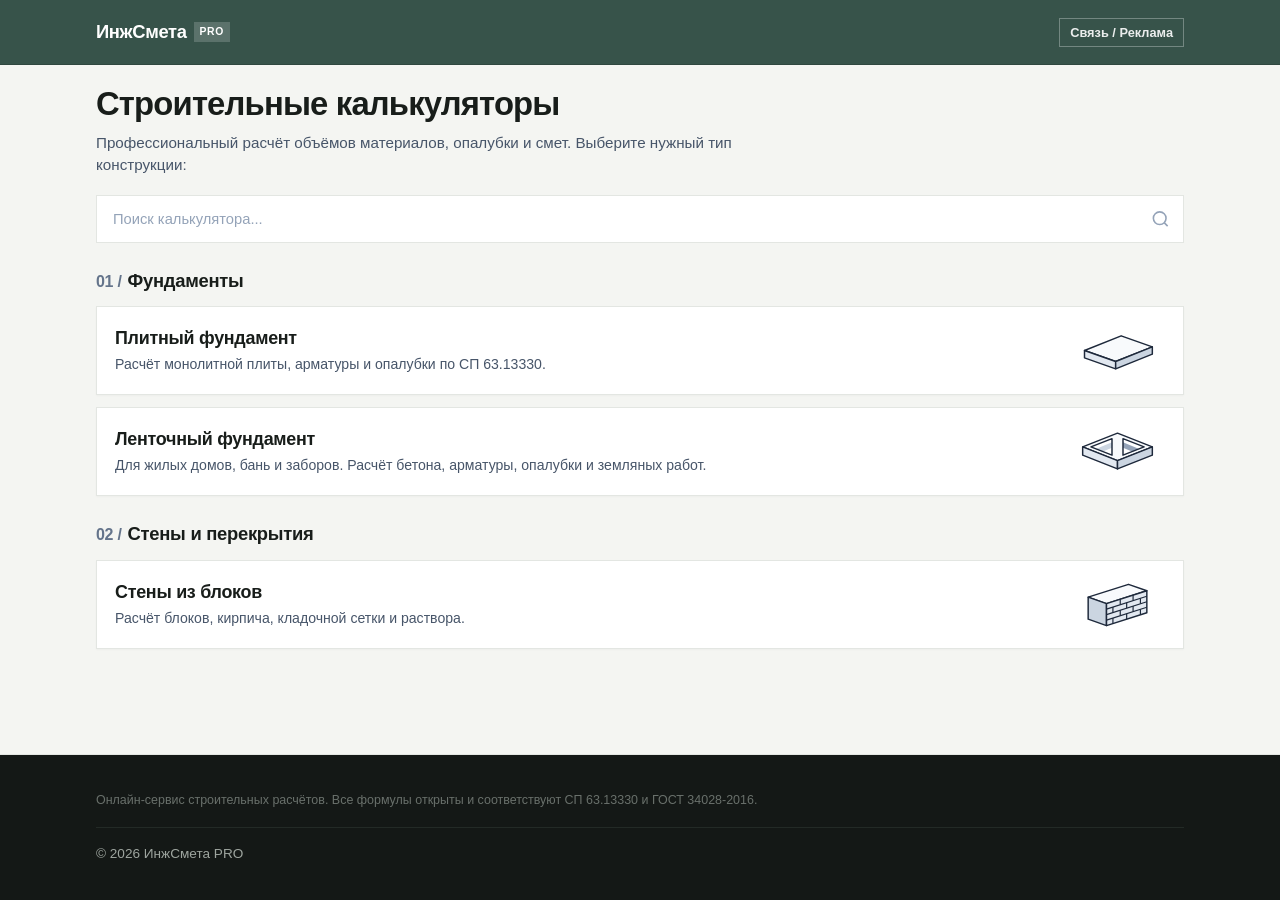
==== construction_calculators⁠/index.html @ cd43826e "в1" ====
<!DOCTYPE html>
<html lang="ru">
<head>
  <meta charset="UTF-8">
  <meta name="viewport" content="width=device-width, initial-scale=1.0">
  <title>ИнжСмета PRO — Профессиональные строительные калькуляторы</title>
  <meta name="description" content="Инженерные калькуляторы расчёта материалов, бетона, арматуры и смет по СП и ГОСТ.">
  <link rel="canonical" href="https://inzhsmeta.ru/">

  <link rel="stylesheet" href="assets/css/base.css">
  <link rel="stylesheet" href="assets/css/layout.css">
  <link rel="stylesheet" href="assets/css/components.css">
</head>
<body>

  <!-- Хедер Slate Green -->
  <header class="site-header">
    <div class="container header-inner">
      <a href="./index.html" class="logo">
        ИнжСмета <span class="logo-badge">PRO</span>
      </a>
      <nav class="header-nav">
        <a href="./contacts.html" class="header-link">Связь / Реклама</a>
      </nav>
    </div>
  </header>

  <main class="site-main">
    <div class="container">
      
      <!-- Заголовок и поиск -->
      <section class="catalog-hero">
        <h1 class="catalog-title">Строительные калькуляторы</h1>
        <p class="catalog-subtitle">
          Профессиональный расчёт объёмов материалов, опалубки и смет. Выберите нужный тип конструкции:
        </p>

        <div class="catalog-search-wrap">
          <input 
            type="search" 
            id="calc-search" 
            class="catalog-search-input" 
            placeholder="Поиск калькулятора..." 
            autocomplete="off"
            aria-label="Поиск строительного калькулятора"
          >
          <svg class="catalog-search-icon" viewBox="0 0 24 24" fill="none" stroke="currentColor" stroke-width="2">
            <circle cx="11" cy="11" r="8"></circle>
            <line x1="21" y1="21" x2="16.65" y2="16.65"></line>
          </svg>
        </div>
      </section>

      <!-- 01 / Фундаменты -->
      <section class="catalog-section" data-group="fundament">
        <h2 class="catalog-group-title"><span class="group-num">01 /</span> Фундаменты</h2>
        <div class="catalog-list">

          <!-- 1. Плитный фундамент (без размерных линий и букв) -->
          <a href="./calculator-fundamenta/calculator-plitnogo-fundamenta/index.html" class="catalog-card">
            <div class="catalog-card-info">
              <h3 class="catalog-card-title">Плитный фундамент</h3>
              <p class="catalog-card-desc">Расчёт монолитной плиты, арматуры и опалубки по СП 63.13330.</p>
            </div>
            <div class="catalog-card-art">
              <svg viewBox="0 0 100 60" class="blueprint-svg">
                <!-- Верхняя плоскость плиты -->
                <polygon points="14,30 54,14 88,26 48,42" fill="#f8fafc" stroke="#1e293b" stroke-width="1.6" stroke-linejoin="round"/>
                <!-- Левый торец -->
                <polygon points="14,30 48,42 48,50 14,38" fill="#e2e8f0" stroke="#1e293b" stroke-width="1.6" stroke-linejoin="round"/>
                <!-- Правый торец (затенённый) -->
                <polygon points="48,42 88,26 88,34 48,50" fill="#cbd5e1" stroke="#1e293b" stroke-width="1.6" stroke-linejoin="round"/>
              </svg>
            </div>
          </a>

          <!-- 2. Ленточный фундамент (монолитный замкнутый контур с перемычкой) -->
          <a href="./404.html" class="catalog-card">
            <div class="catalog-card-info">
              <h3 class="catalog-card-title">Ленточный фундамент</h3>
              <p class="catalog-card-desc">Для жилых домов, бань и заборов. Расчёт бетона, арматуры, опалубки и земляных работ.</p>
            </div>
            <div class="catalog-card-art">
              <svg viewBox="0 0 100 60" class="blueprint-svg">
                <!-- Внутренние задние стенки проёмов -->
                <polygon points="27,27 44,20 44,26 27,33" fill="#cbd5e1"/>
                <polygon points="56,20 73,27 73,33 56,26" fill="#94a3b8"/>
                
                <!-- Верхняя плоскость монолитной ленты с проёмами и перемычкой -->
                <path d="M 12,25 L 50,10 L 88,25 L 50,40 Z 
                         M 21,25 L 44,16 L 44,34 L 21,25 Z 
                         M 56,16 L 79,25 L 56,34 L 56,16 Z" 
                      fill="#f8fafc" stroke="#1e293b" stroke-width="1.6" stroke-linejoin="round" fill-rule="evenodd"/>

                <!-- Внешний левый торец -->
                <polygon points="12,25 50,40 50,49 12,34" fill="#e2e8f0" stroke="#1e293b" stroke-width="1.6" stroke-linejoin="round"/>
                <!-- Внешний правый торец -->
                <polygon points="50,40 88,25 88,34 50,49" fill="#cbd5e1" stroke="#1e293b" stroke-width="1.6" stroke-linejoin="round"/>
              </svg>
            </div>
          </a>

        </div>
      </section>

      <!-- 02 / Стены и перекрытия -->
      <section class="catalog-section" data-group="walls">
        <h2 class="catalog-group-title"><span class="group-num">02 /</span> Стены и перекрытия</h2>
        <div class="catalog-list">

          <!-- 3. Стены из блоков (пропорциональная изометрическая стена с перевязкой) -->
          <a href="./calculator-steny/index.html" class="catalog-card">
            <div class="catalog-card-info">
              <h3 class="catalog-card-title">Стены из блоков</h3>
              <p class="catalog-card-desc">Расчёт блоков, кирпича, кладочной сетки и раствора.</p>
            </div>
            <div class="catalog-card-art">
              <svg viewBox="0 0 100 60" class="blueprint-svg">
                <!-- Верх стены -->
                <polygon points="18,22 62,8 82,15 38,29" fill="#f8fafc" stroke="#1e293b" stroke-width="1.6" stroke-linejoin="round"/>
                
                <!-- Левый торец стены -->
                <polygon points="18,22 38,29 38,53 18,46" fill="#cbd5e1" stroke="#1e293b" stroke-width="1.6" stroke-linejoin="round"/>
                
                <!-- Фасадная грань кладки -->
                <polygon points="38,29 82,15 82,39 38,53" fill="#e2e8f0" stroke="#1e293b" stroke-width="1.6" stroke-linejoin="round"/>

                <!-- Горизонтальные швы кладки -->
                <line x1="38" y1="35" x2="82" y2="21" stroke="#1e293b" stroke-width="1.3"/>
                <line x1="38" y1="41" x2="82" y2="27" stroke="#1e293b" stroke-width="1.3"/>
                <line x1="38" y1="47" x2="82" y2="33" stroke="#1e293b" stroke-width="1.3"/>

                <!-- Вертикальные швы блоков (перевязка вразбежку) -->
                <!-- Ряд 1 -->
                <line x1="53" y1="24.2" x2="53" y2="30.2" stroke="#1e293b" stroke-width="1.3"/>
                <line x1="67" y1="19.7" x2="67" y2="25.7" stroke="#1e293b" stroke-width="1.3"/>
                <!-- Ряд 2 -->
                <line x1="45" y1="32.8" x2="45" y2="38.8" stroke="#1e293b" stroke-width="1.3"/>
                <line x1="60" y1="28" x2="60" y2="34" stroke="#1e293b" stroke-width="1.3"/>
                <line x1="75" y1="23.2" x2="75" y2="29.2" stroke="#1e293b" stroke-width="1.3"/>
                <!-- Ряд 3 -->
                <line x1="53" y1="36.2" x2="53" y2="42.2" stroke="#1e293b" stroke-width="1.3"/>
                <line x1="67" y1="31.7" x2="67" y2="37.7" stroke="#1e293b" stroke-width="1.3"/>
                <!-- Ряд 4 -->
                <line x1="45" y1="44.8" x2="45" y2="50.8" stroke="#1e293b" stroke-width="1.3"/>
                <line x1="60" y1="40" x2="60" y2="46" stroke="#1e293b" stroke-width="1.3"/>
                <line x1="75" y1="35.2" x2="75" y2="41.2" stroke="#1e293b" stroke-width="1.3"/>
              </svg>
            </div>
          </a>

        </div>
      </section>

      <!-- Заглушка поиска -->
      <div id="search-empty" class="alert-box alert-warning" hidden>
        По вашему запросу ничего не найдено. Попробуйте ввести «плита», «лента» или «блоки».
      </div>

    </div>
  </main>

  <footer class="site-footer">
    <div class="container footer-inner">
      <div class="footer-disclaimer">
        Онлайн-сервис строительных расчётов. Все формулы открыты и соответствуют СП 63.13330 и ГОСТ 34028-2016.
      </div>
      <div class="footer-bottom">
        <div>&copy; 2026 ИнжСмета PRO</div>

      
    </div>
  </footer>

  <script>
    const searchInput = document.getElementById('calc-search');
    const cards = document.querySelectorAll('.catalog-card');
    const groups = document.querySelectorAll('.catalog-section');
    const emptyNotice = document.getElementById('search-empty');

    searchInput.addEventListener('input', (e) => {
      const q = e.target.value.trim().toLowerCase();
      let totalVisible = 0;

      groups.forEach(group => {
        let groupVisibleCount = 0;
        const groupCards = group.querySelectorAll('.catalog-card');

        groupCards.forEach(card => {
          const text = (card.querySelector('.catalog-card-title').textContent + ' ' + 
                        card.querySelector('.catalog-card-desc').textContent).toLowerCase();
          const match = text.includes(q);
          card.style.display = match ? 'flex' : 'none';
          if (match) groupVisibleCount++;
        });

        group.style.display = groupVisibleCount > 0 ? 'block' : 'none';
        totalVisible += groupVisibleCount;
      });

      emptyNotice.hidden = (totalVisible > 0);
    });
  </script>

</body>
</html>
---- construction_calculators⁠/assets/css/base.css ----
/**
 * @fileoverview Базовые стили и переменные темы.
 */

:root {
  /* Цветовая палитра со скриншота */
  --color-bg: #f4f5f2;              /* Мягкий тёплый фон страницы */
  --color-surface: #ffffff;         /* Белый цвет карточек */
  --color-surface-hover: #fafbfa;
  --color-border: #e3e6e2;          /* Тонкие границы блоков */
  --color-border-subtle: #edf0ec;   /* Линии внутри таблиц */
  --color-border-focus: #37534a;    /* Фокус инпутов */

  --color-text-main: #181d1a;       /* Основной глубокий цвет текста */
  --color-text-muted: #69706b;      /* Серые подписи и подсказки */
  --color-text-light: #9ea59f;

  /* Акцентный цвет (кнопки, активный выбор) */
  --color-primary: #37534a;         /* Приглушённый хвойно-зелёный */
  --color-primary-hover: #2b423b;
  --color-primary-light: #eef2ef;

  --color-accent: #486b60;

  /* Бейджи букв (L, B, H, M1, S1) */
  --color-badge-bg: #e3e7e4;
  --color-badge-text: #454d48;

  /* Системные статусы */
  --color-danger: #dc2626;
  --color-danger-bg: #fef2f2;
  --color-danger-border: #fecaca;

  --color-warning: #d97706;
  --color-warning-bg: #fffbeb;
  --color-warning-border: #fde68a;

  --color-success: #37534a;
  --color-success-bg: #f0fdf4;
  --color-success-border: #bbf7d0;

  /* Типографика */
  --font-family: -apple-system, BlinkMacSystemFont, "Segoe UI", Roboto, "Helvetica Neue", Arial, sans-serif;
  --font-mono: ui-monospace, SFMono-Regular, Menlo, Monaco, Consolas, monospace;

  /* Полный запрет скруглений (строгая прямоугольная геометрия) */
  --radius-sm: 0px;
  --radius-md: 0px;
  --radius-lg: 0px;

  /* Тени */
  --shadow-sm: 0 1px 2px rgba(0, 0, 0, 0.03);
  --shadow-md: 0 1px 3px rgba(0, 0, 0, 0.03), 0 4px 12px rgba(0, 0, 0, 0.015);
  --shadow-lg: 0 8px 20px -4px rgba(0, 0, 0, 0.03);

  /* Переходы */
  --transition-fast: 0.15s ease;
}



*, *::before, *::after {
  box-sizing: border-box;
  margin: 0;
  padding: 0;
}

html {
  font-size: 16px;
  scroll-behavior: smooth;
  -webkit-text-size-adjust: 100%;
}

body {
  font-family: var(--font-family);
  background-color: var(--color-bg);
  color: var(--color-text-main);
  line-height: 1.5;
  min-height: 100vh;
  display: flex;
  flex-direction: column;
  -webkit-font-smoothing: antialiased;
}

/* Доступность фокуса */
:focus-visible {
  outline: 2px solid var(--color-border-focus);
  outline-offset: 2px;
}

img, svg {
  display: block;
  max-width: 100%;
}

a {
  color: var(--color-primary);
  text-decoration: none;
}

a:hover {
  text-decoration: underline;
}
---- construction_calculators⁠/assets/css/layout.css ----
/**
 * @fileoverview Структурная разметка страниц и контейнеры.
 * Строгая геометрия без скруглений (0px), чистая палитра Slate Green.
 */

.container {
  width: 100%;
  max-width: 1120px;
  margin-left: auto;
  margin-right: auto;
  padding-left: 16px;
  padding-right: 16px;
}

/* ==========================================================================
   Шапка сайта (Глубокий скандинавский Slate Green #37534a)
   ========================================================================== */

.site-header {
  background-color: var(--color-primary); /* Фирменный глубокий зелёный */
  border-bottom: 1px solid rgba(0, 0, 0, 0.15);
  position: sticky;
  top: 0;
  z-index: 50;
}

.header-inner {
  display: flex;
  align-items: center;
  justify-content: space-between;
  height: 54px; /* Компактная высота для экранов смартфонов */
}

/* Логотип */
.logo {
  font-size: 1.15rem;
  font-weight: 800;
  color: #ffffff !important;
  display: inline-flex;
  align-items: center;
  gap: 7px;
  text-decoration: none !important;
  letter-spacing: -0.02em;
}

/* Прямоугольный бейдж PRO */
.logo-badge {
  background-color: rgba(255, 255, 255, 0.18);
  color: #ffffff;
  font-size: 0.65rem;
  font-weight: 700;
  padding: 2px 6px;
  border-radius: 0 !important;
  letter-spacing: 0.06em;
}

/* Ссылка на связь / рекламу справа */
.header-link {
  font-size: 0.8rem;
  font-weight: 600;
  color: rgba(255, 255, 255, 0.9);
  text-decoration: none;
  padding: 6px 10px;
  border: 1px solid rgba(255, 255, 255, 0.3);
  border-radius: 0 !important;
  transition: all var(--transition-fast);
  white-space: nowrap;
}

.header-link:hover {
  background-color: rgba(255, 255, 255, 0.15);
  color: #ffffff;
}

/* Строка возврата под шапкой (← Все калькуляторы) */
.nav-back {
  margin-bottom: 12px;
}

.nav-back a {
  display: inline-flex;
  align-items: center;
  gap: 4px;
  font-size: 0.82rem;
  font-weight: 600;
  color: var(--color-text-muted);
  text-decoration: none;
  transition: color var(--transition-fast);
}

.nav-back a:hover {
  color: var(--color-primary);
}


/* Основной контент */
.site-main {
  flex: 1;
  padding-top: 20px;
  padding-bottom: 48px;
}

/* Хлебные крошки (как над заголовком на макете) */
.breadcrumbs {
  display: flex;
  align-items: center;
  gap: 6px;
  font-size: 0.78rem;
  color: var(--color-text-light);
  margin-bottom: 10px;
}

.breadcrumbs a {
  color: var(--color-text-muted);
  text-decoration: none;
}

.breadcrumbs a:hover {
  color: var(--color-primary);
}

/* Hero-блок (заголовок страницы и описание) */
.hero-section {
  margin-bottom: 20px;
}

.hero-title {
  font-size: 1.6rem;
  font-weight: 800;
  color: var(--color-text-main);
  line-height: 1.2;
  margin-bottom: 8px;
  letter-spacing: -0.025em;
}

.hero-subtitle {
  font-size: 0.92rem;
  color: var(--color-text-muted);
  max-width: 680px;
  line-height: 1.5;
}

/* Подвал (гармоничный тёмно-графитовый оттенок без синевы) */
.site-footer {
  background: #141816;
  color: #9ea59f;
  padding-top: 36px;
  padding-bottom: 36px;
  margin-top: auto;
  font-size: 0.85rem;
  border-top: 1px solid var(--color-border);
}

.footer-inner {
  display: flex;
  flex-direction: column;
  gap: 16px;
}

.footer-disclaimer {
  color: #69706b;
  font-size: 0.78rem;
  line-height: 1.6;
}

.footer-bottom {
  display: flex;
  justify-content: space-between;
  flex-wrap: wrap;
  gap: 12px;
  padding-top: 16px;
  border-top: 1px solid #232a26;
}

.footer-bottom a {
  color: #9ea59f;
  text-decoration: none;
  transition: color var(--transition-fast);
}

.footer-bottom a:hover {
  color: #ffffff;
}

@media (min-width: 768px) {
  .hero-title {
    font-size: 2.1rem;
  }
  .hero-subtitle {
    font-size: 1.05rem;
  }
  .header-inner {
    height: 64px;
  }
}
---- construction_calculators⁠/assets/css/components.css ----
/**
 * @fileoverview Универсальные компоненты: панели, инпуты, кнопки, чипсы, аккордеоны.
 * Строгая геометрия (sharp edges, border-radius: 0), палитра Slate Green.
 */

/* ==========================================================================
   1. Кнопки (.btn)
   ========================================================================== */

.btn {
  display: inline-flex;
  align-items: center;
  justify-content: center;
  min-height: 44px;
  min-width: 44px;
  padding: 10px 20px;
  font-size: 0.95rem;
  font-weight: 600;
  font-family: inherit;
  border-radius: 0 !important;
  border: 1px solid transparent;
  cursor: pointer;
  transition: background var(--transition-fast), border-color var(--transition-fast), box-shadow var(--transition-fast);
  text-decoration: none !important;
  user-select: none;
}

.btn:active {
  transform: scale(0.99);
}

.btn-primary {
  background: var(--color-primary);
  color: #ffffff;
  box-shadow: var(--shadow-sm);
}

.btn-primary:hover {
  background: var(--color-primary-hover);
}

.btn-secondary {
  background: var(--color-surface);
  color: var(--color-text-main);
  border-color: var(--color-border);
}

.btn-secondary:hover {
  background: var(--color-surface-hover);
}

.btn-sm {
  min-height: 38px;
  padding: 6px 14px;
  font-size: 0.85rem;
}

.btn-icon {
  width: 44px;
  height: 44px;
  padding: 0;
}

.btn-remove {
  background: var(--color-danger-bg);
  color: var(--color-danger);
  border: 1px solid var(--color-danger-border);
  font-size: 1.1rem;
}

.btn-remove:hover {
  background: var(--color-danger);
  color: #ffffff;
}

/* ==========================================================================
   2. Карточки и панели (.panel, .card)
   ========================================================================== */

.panel,
.card {
  background: var(--color-surface);
  border: 1px solid var(--color-border);
  border-radius: 0 !important;
  padding: 18px 16px;
  margin-bottom: 16px;
  box-shadow: var(--shadow-sm);
}

.panel-title {
  display: flex;
  align-items: baseline;
  gap: 8px;
  font-size: 1.05rem;
  font-weight: 700;
  margin-bottom: 16px;
  color: var(--color-text-main);
}

.panel-num {
  color: var(--color-text-muted);
  font-weight: 500;
}

.panel-sub {
  font-size: 0.82rem;
  color: var(--color-text-muted);
  margin: -10px 0 14px;
}

/* ==========================================================================
   3. Строки ввода и поля (.field-row, .field-input, .badge-letter)
   ========================================================================== */

.field-row {
  display: grid;
  grid-template-columns: minmax(0, 1fr) minmax(0, 1.4fr);
  gap: 8px 12px;
  align-items: center;
  margin-bottom: 12px;
}

.field-row.field-row-stack {
  grid-template-columns: minmax(0, 1fr);
}

.field-label {
  font-size: 0.88rem;
  font-weight: 600;
  color: var(--color-text-main);
  display: flex;
  align-items: center;
  gap: 6px;
}

/* Квадратный бейдж буквы (L, B, H, M1, S1) */
.badge-letter {
  display: inline-flex;
  align-items: center;
  justify-content: center;
  width: 24px;
  height: 24px;
  background-color: var(--color-badge-bg);
  color: var(--color-badge-text);
  border-radius: 0 !important;
  font-size: 0.72rem;
  font-weight: 800;
  flex-shrink: 0;
  border: 1px solid rgba(0, 0, 0, 0.04);
}

.field-input {
  display: flex;
  align-items: center;
  gap: 8px;
  min-height: 44px;
  padding: 0 12px;
  background: var(--color-surface);
  border: 1px solid var(--color-border);
  border-radius: 0 !important;
  transition: border-color var(--transition-fast), box-shadow var(--transition-fast);
}

.field-input:focus-within {
  border-color: var(--color-border-focus);
  box-shadow: 0 0 0 2px var(--color-primary-light);
}

.field-input input,
.field-input select {
  flex: 1;
  min-width: 0;
  height: 42px;
  border: 0;
  background: transparent;
  font: inherit;
  font-size: 0.95rem;
  color: var(--color-text-main);
  outline: none;
  border-radius: 0 !important;
}

.field-unit {
  color: var(--color-text-muted);
  font-size: 0.85rem;
  white-space: nowrap;
}

.field-hint {
  display: flex;
  gap: 8px;
  font-size: 0.78rem;
  color: var(--color-text-muted);
  margin: 6px 0 14px;
  line-height: 1.4;
}

.field-input input::placeholder {
  color: var(--color-text-light);
  font-size: 0.85rem;
}

.field-input select:has(option[value=""]:checked) {
  color: var(--color-text-light);
  font-size: 0.85rem;
}

.field-input.bad {
  border-color: var(--color-danger);
  background: var(--color-danger-bg);
}

/* Традиционная вертикальная форма (.form-group) */
.form-group {
  display: flex;
  flex-direction: column;
  gap: 6px;
  margin-bottom: 16px;
}

.form-group label {
  font-size: 0.85rem;
  font-weight: 600;
  color: var(--color-text-main);
}

.form-group input,
.form-group select {
  height: 44px;
  padding: 8px 12px;
  font-size: 0.95rem;
  font-family: inherit;
  color: var(--color-text-main);
  background: var(--color-surface);
  border: 1px solid var(--color-border);
  border-radius: 0 !important;
  transition: border-color var(--transition-fast), box-shadow var(--transition-fast);
}

.form-group input:focus,
.form-group select:focus {
  border-color: var(--color-border-focus);
  box-shadow: 0 0 0 2px var(--color-primary-light);
}

/* ==========================================================================
   4. Чипсы выбора запаса бетона (.chips, .chip)
   ========================================================================== */

.chips {
  border: 0;
  display: flex;
  flex-wrap: wrap;
  gap: 8px;
  margin-bottom: 8px;
  padding: 0;
}

.chips-legend {
  font-size: 0.88rem;
  font-weight: 600;
  margin-bottom: 8px;
  display: block;
}

.chip {
  position: relative;
  cursor: pointer;
}

.chip input[type="radio"] {
  position: absolute;
  opacity: 0;
  inset: 0;
  cursor: pointer;
}

.chip > span {
  display: block;
  min-width: 52px;
  padding: 9px 12px;
  text-align: center;
  border: 1px solid var(--color-border);
  background: var(--color-surface);
  user-select: none;
  font-size: 0.88rem;
  font-weight: 600;
  border-radius: 0 !important;
  transition: background var(--transition-fast), border-color var(--transition-fast), color var(--transition-fast);
}

/* Выбранный чипс в серо-зелёном стиле */
.chip input:checked + span {
  background: var(--color-primary);
  color: #ffffff;
  border-color: var(--color-primary);
}

.chip-custom {
  display: flex;
  align-items: center;
  gap: 6px;
  min-height: 42px;
  padding: 0 10px;
  border: 1px solid var(--color-border);
  background: var(--color-surface);
  border-radius: 0 !important;
}

.chip-custom input {
  width: 4rem;
  border: 0;
  background: transparent;
  font: inherit;
  outline: none;
  border-radius: 0 !important;
}

/* ==========================================================================
   5. Аккордеоны модулей (.acc) и прямоугольные переключатели (.sw)
   ========================================================================== */

.acc-group {
  display: flex;
  flex-direction: column;
  gap: 8px;
}

.acc {
  border: 1px solid var(--color-border);
  background: var(--color-surface);
  border-radius: 0 !important;
}

.acc-summary {
  display: flex;
  align-items: center;
  gap: 12px;
  padding: 12px 14px;
  cursor: pointer;
  list-style: none;
  min-height: 54px;
  user-select: none;
}

.acc-summary::-webkit-details-marker {
  display: none;
}

.acc-summary::after {
  content: "";
  width: 7px;
  height: 7px;
  border-right: 2px solid var(--color-text-muted);
  border-bottom: 2px solid var(--color-text-muted);
  transform: rotate(45deg);
  flex-shrink: 0;
  margin-left: auto;
  transition: transform var(--transition-fast);
}

.acc[open] > .acc-summary::after {
  transform: rotate(-135deg);
}

.acc-icon {
  width: 26px;
  height: 26px;
  flex-shrink: 0;
  display: flex;
  align-items: center;
  justify-content: center;
  border: 1px dashed var(--color-border);
  font-size: 0.72rem;
  font-weight: 700;
  color: var(--color-text-muted);
  border-radius: 0 !important;
}

.acc-head {
  display: flex;
  flex-direction: column;
  flex: 1;
  min-width: 0;
}

.acc-title {
  font-weight: 700;
  font-size: 0.92rem;
}

.acc-status {
  font-size: 0.76rem;
  color: var(--color-text-muted);
  white-space: nowrap;
  overflow: hidden;
  text-overflow: ellipsis;
}

.acc-status.on {
  color: var(--color-primary);
  font-weight: 600;
}

.acc-body {
  padding: 10px 14px 16px;
  border-top: 1px solid var(--color-border-subtle);
}

/* Строгий прямоугольный свитч */
.sw {
  appearance: none;
  -webkit-appearance: none;
  flex: none;
  position: relative;
  width: 44px;
  height: 24px;
  margin: 0;
  background: var(--color-border);
  cursor: pointer;
  border-radius: 0 !important;
  transition: background var(--transition-fast);
}

.sw::after {
  content: "";
  position: absolute;
  top: 3px;
  left: 3px;
  width: 18px;
  height: 18px;
  background: #ffffff;
  border-radius: 0 !important;
  transition: transform var(--transition-fast);
}

.sw:checked {
  background: var(--color-primary);
}

.sw:checked::after {
  transform: translateX(20px);
}

.acc-toggle {
  display: flex;
  align-items: center;
  justify-content: space-between;
  gap: 12px;
  font-weight: 600;
  font-size: 0.88rem;
  cursor: pointer;
  padding: 10px 0;
}

.acc-toggle-bare {
  justify-content: flex-end;
}

.acc-fields {
  border: 0;
  padding: 0;
  margin: 0;
  min-width: 0;
  transition: opacity 0.15s;
}

.acc-fields:disabled {
  opacity: 0.45;
}

.acc-fields:disabled .field-input {
  background: var(--color-surface-hover);
}

.acc-fields[hidden] {
  display: block !important;
}

/* ==========================================================================
   6. Тултипы и подсказки (.hint-tip)
   ========================================================================== */

.hint-tip {
  display: inline-block;
  position: relative;
  margin-left: 6px;
  vertical-align: middle;
}

.hint-tip summary {
  list-style: none;
  display: inline-flex;
  align-items: center;
  justify-content: center;
  width: 18px;
  height: 18px;
  border-radius: 0 !important;
  border: 1px solid var(--color-border);
  background: var(--color-surface);
  color: var(--color-text-muted);
  font-size: 0.72rem;
  font-weight: 700;
  cursor: pointer;
  user-select: none;
}

.hint-tip summary::-webkit-details-marker {
  display: none;
}

.hint-tip[open] summary {
  background: var(--color-primary);
  border-color: var(--color-primary);
  color: #ffffff;
}

.hint-dropdown {
  position: absolute;
  left: 0;
  top: calc(100% + 8px);
  z-index: 50;
  width: 250px;
  padding: 10px 12px;
  background: #141816;
  color: #f4f5f2;
  font-size: 0.78rem;
  line-height: 1.4;
  font-weight: 400;
  border-radius: 0 !important;
  box-shadow: 0 8px 16px rgba(0, 0, 0, 0.15);
}

@media (max-width: 480px) {
  .hint-dropdown {
    left: -100px;
    width: 220px;
  }
}

/* ==========================================================================
   7. Сообщения и алерты (.alert-box)
   ========================================================================== */

.alert-box {
  padding: 12px 14px;
  border-radius: 0 !important;
  margin-bottom: 16px;
  font-size: 0.88rem;
}

.alert-danger {
  background-color: var(--color-danger-bg);
  border: 1px solid var(--color-danger-border);
  color: var(--color-danger);
}

.alert-warning {
  background-color: var(--color-warning-bg);
  border: 1px solid var(--color-warning-border);
  color: var(--color-warning);
}

/* ==========================================================================
   Главный экран: Каталог калькуляторов и поиск (Прямые углы + крупный шрифт)
   ========================================================================== */

.catalog-hero {
  margin-bottom: 24px;
}

.catalog-title {
  font-size: clamp(1.65rem, 5.2vw, 2.05rem);
  font-weight: 800;
  color: var(--color-text-main, #0f172a);
  letter-spacing: -0.025em;
  margin: 0 0 8px 0;
  line-height: 1.18;
}

.catalog-subtitle {
  font-size: 0.95rem;
  color: #475569;
  line-height: 1.48;
  margin: 0 0 18px 0;
  max-width: 680px;
}

/* Строка поиска калькулятора */
.catalog-search-wrap {
  position: relative;
  width: 100%;
}

.catalog-search-input {
  width: 100%;
  height: 48px;
  padding: 0 44px 0 16px;
  background: var(--color-surface, #ffffff);
  border: 1px solid var(--color-border, #e2e8f0);
  border-radius: 0 !important; /* Строгие прямые углы */
  font-size: 0.95rem;
  font-family: inherit;
  color: var(--color-text-main, #0f172a);
  outline: none;
  box-sizing: border-box;
  transition: border-color var(--transition-fast, 0.15s ease), box-shadow var(--transition-fast, 0.15s ease);
}

.catalog-search-input:focus {
  border-color: #2e4d41;
  box-shadow: 0 0 0 2px rgba(46, 77, 65, 0.15);
}

.catalog-search-input::placeholder {
  color: #94a3b8;
  font-size: 0.92rem;
}

.catalog-search-icon {
  position: absolute;
  right: 14px;
  top: 50%;
  transform: translateY(-50%);
  width: 19px;
  height: 19px;
  color: #94a3b8;
  pointer-events: none;
}

/* Категории (01 / Фундаменты) */
.catalog-section {
  margin-bottom: 24px;
}

.catalog-group-title {
  font-size: 1.15rem;
  font-weight: 800;
  color: var(--color-text-main, #0f172a);
  letter-spacing: -0.015em;
  margin: 0 0 12px 0;
  display: flex;
  align-items: baseline;
  gap: 6px;
}

.catalog-group-title .group-num {
  font-size: 1rem;
  color: #64748b;
  font-weight: 600;
}

/* Список прямоугольных карточек */
.catalog-list {
  display: flex;
  flex-direction: column;
  gap: 12px;
}

/* Карточка калькулятора */
.catalog-card {
  display: flex;
  align-items: center;
  justify-content: space-between;
  gap: 16px;
  background: var(--color-surface, #ffffff);
  border: 1px solid var(--color-border, #e2e8f0);
  border-radius: 0 !important; /* Строгие прямые углы */
  padding: 16px 18px;
  text-decoration: none !important;
  color: inherit;
  transition: border-color var(--transition-fast, 0.15s ease), background-color var(--transition-fast, 0.15s ease);
  box-shadow: 0 1px 2px rgba(0, 0, 0, 0.03);
}

.catalog-card:hover {
  border-color: #cbd5e1;
  background-color: #fafbf9;
}

.catalog-card:active {
  transform: scale(0.995);
}

.catalog-card-info {
  flex: 1;
  min-width: 0;
}

/* Крупный заголовок */
.catalog-card-title {
  font-size: 1.12rem;
  font-weight: 800;
  color: var(--color-text-main, #0f172a);
  margin: 0 0 5px 0;
  line-height: 1.25;
  letter-spacing: -0.015em;
}

/* Читаемый текст описания */
.catalog-card-desc {
  font-size: 0.88rem;
  color: #475569;
  line-height: 1.45;
  margin: 0;
}

/* Блок чертежа */
.catalog-card-art {
  width: 95px;
  height: 55px;
  flex-shrink: 0;
  display: flex;
  align-items: center;
  justify-content: center;
}

.blueprint-svg {
  width: 100%;
  height: auto;
  max-height: 55px;
  display: block;
}
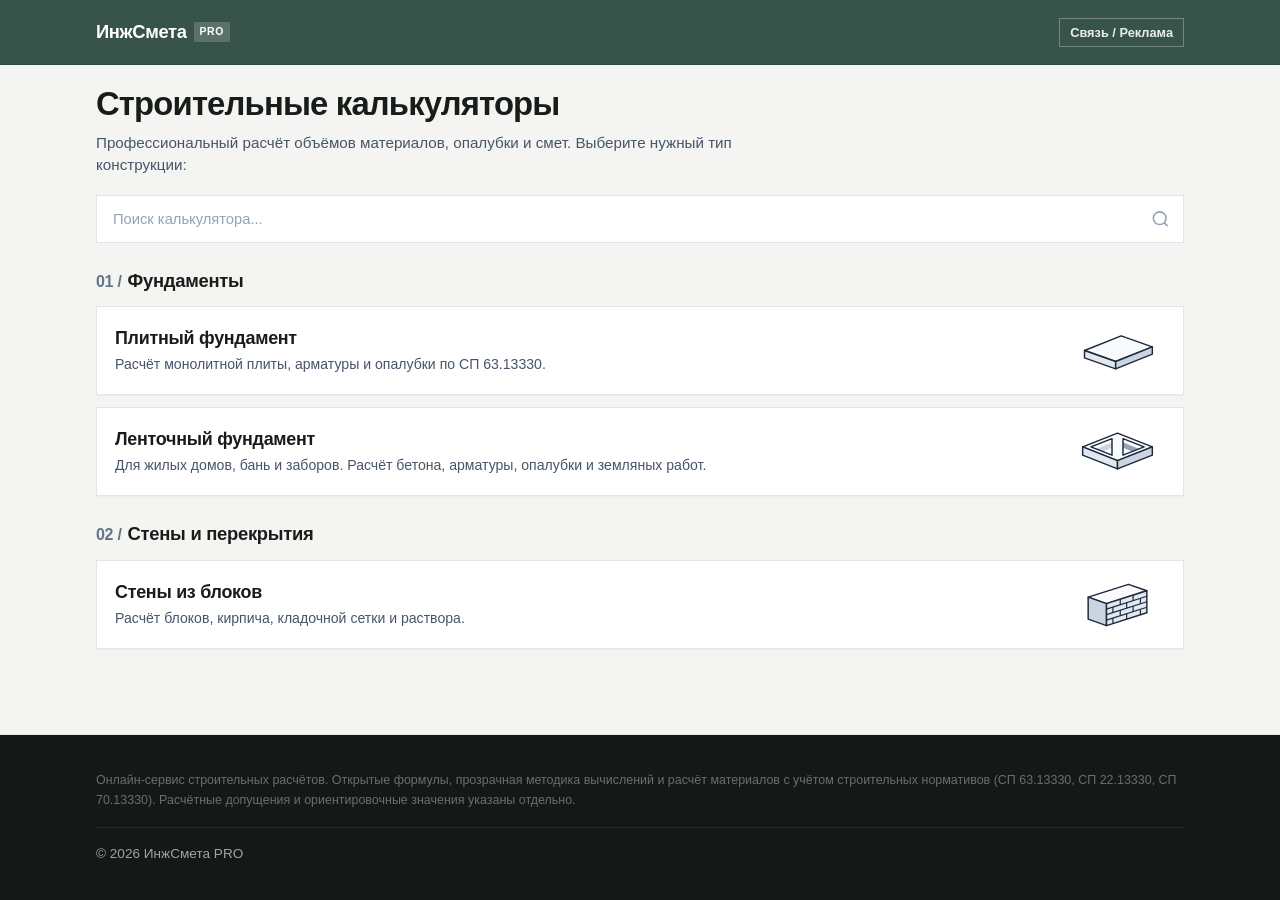
==== commit 53694549: "update" ====
--- a/construction_calculators⁠/index.html
+++ b/construction_calculators⁠/index.html
@@ -109,7 +109,7 @@
         <div class="catalog-list">
 
           <!-- 3. Стены из блоков (пропорциональная изометрическая стена с перевязкой) -->
-          <a href="./calculator-steny/index.html" class="catalog-card">
+          <a href="./404.html" class="catalog-card">
             <div class="catalog-card-info">
               <h3 class="catalog-card-title">Стены из блоков</h3>
               <p class="catalog-card-desc">Расчёт блоков, кирпича, кладочной сетки и раствора.</p>
@@ -163,7 +163,7 @@
   <footer class="site-footer">
     <div class="container footer-inner">
       <div class="footer-disclaimer">
-        Онлайн-сервис строительных расчётов. Все формулы открыты и соответствуют СП 63.13330 и ГОСТ 34028-2016.
+Онлайн-сервис строительных расчётов. Открытые формулы, прозрачная методика вычислений и расчёт материалов с учётом строительных нормативов (СП 63.13330, СП 22.13330, СП 70.13330). Расчётные допущения и ориентировочные значения указаны отдельно.
       </div>
       <div class="footer-bottom">
         <div>&copy; 2026 ИнжСмета PRO</div>
